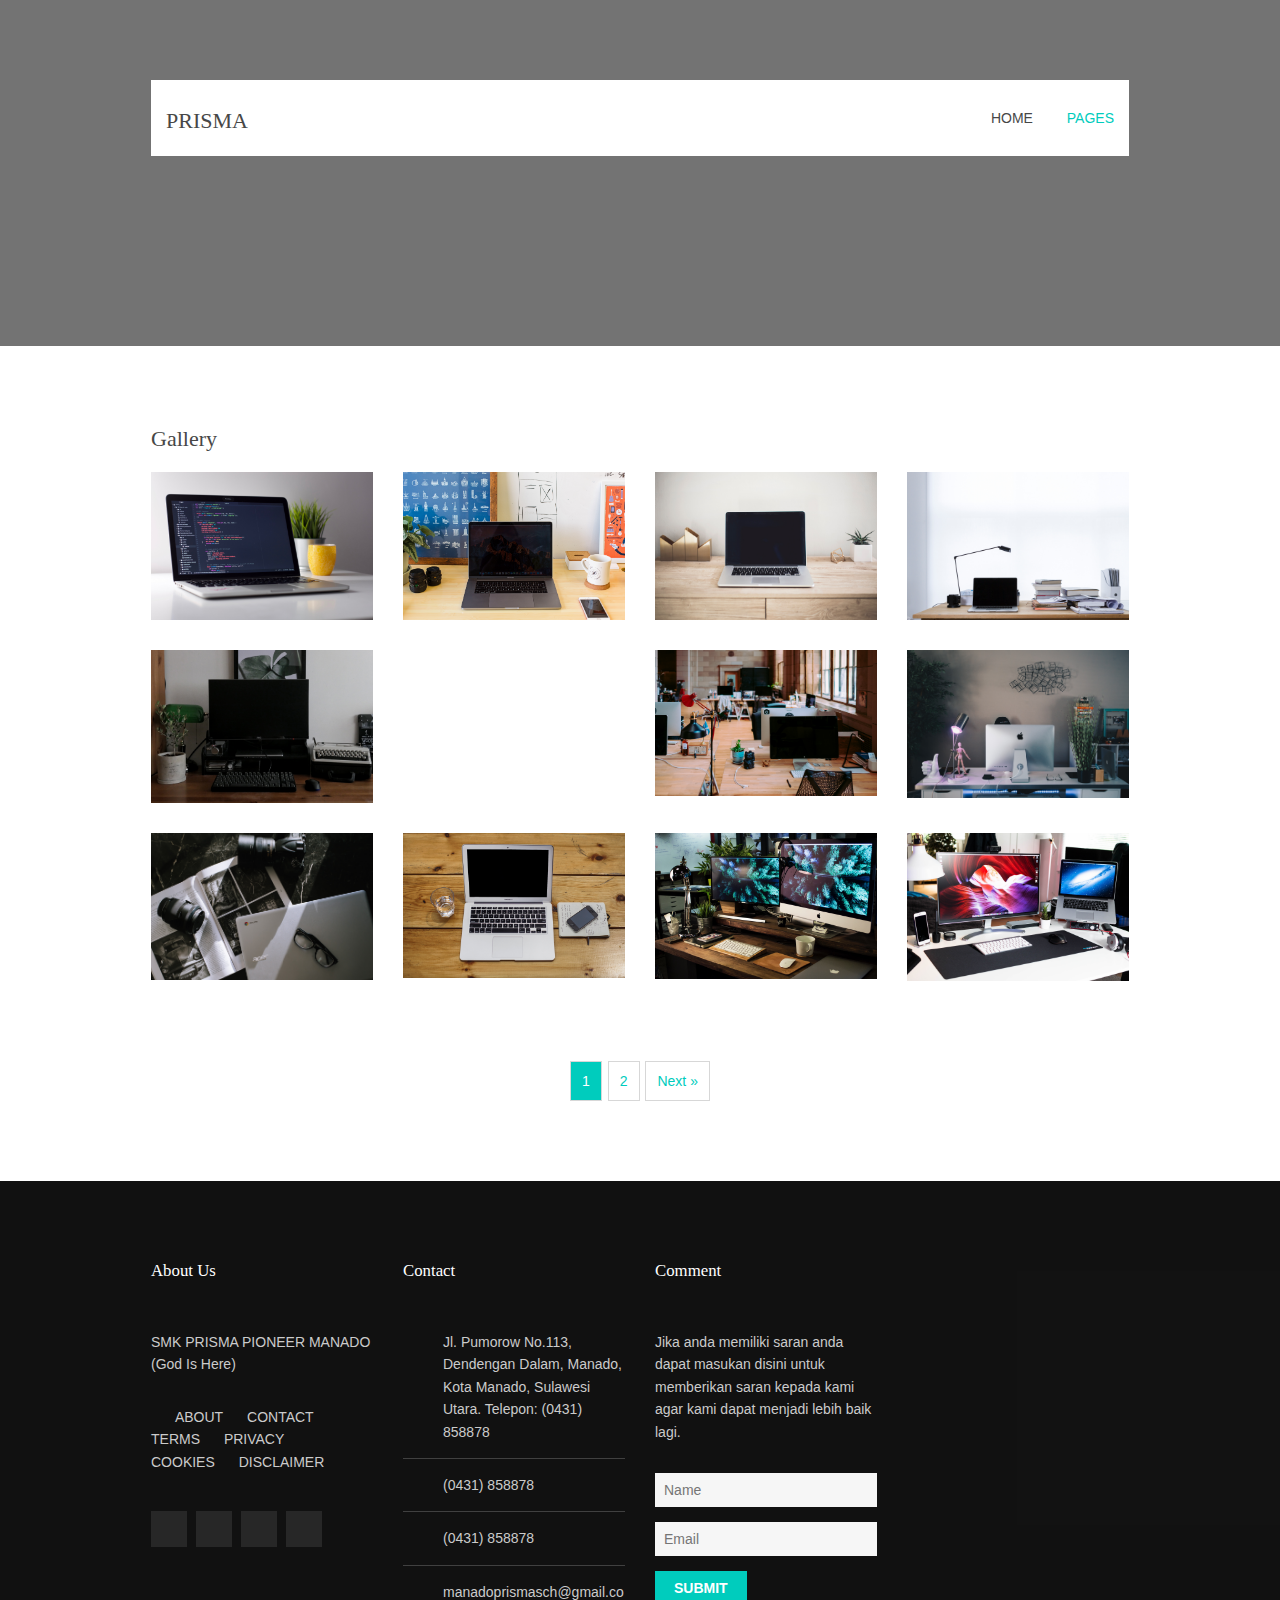
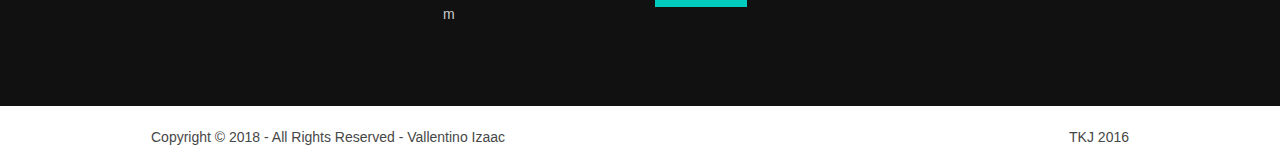
==== pages/gallery.html @ 7040f7f2 "Initial Commit" ====
<!DOCTYPE html>
<!--
Template Name: Yoffa
Author: <a href="http://www.os-templates.com/">OS Templates</a>
Author URI: http://www.os-templates.com/
Licence: Free to use under our free template licence terms
Licence URI: http://www.os-templates.com/template-terms
-->
<html lang="">
<!-- To declare your language - read more here: https://www.w3.org/International/questions/qa-html-language-declarations -->
<head>
<title>SMK PRISMA PIONEER|Gallery</title>
<meta charset="utf-8">
<meta name="viewport" content="width=device-width, initial-scale=1.0, maximum-scale=1.0, user-scalable=no">
<link href="../layout/styles/layout.css" rel="stylesheet" type="text/css" media="all">
</head>
<body id="top">
<!-- ################################################################################################ -->
<!-- ################################################################################################ -->
<!-- ################################################################################################ -->
<!-- Top Background Image Wrapper -->
<div class="topspacer bgded overlay" style="background-color: #grey;"> 
  <!-- ################################################################################################ -->
  <div class="wrapper row1">
    <header id="header" class="hoc clear"> 
      <!-- ################################################################################################ -->
      <div id="logo" class="fl_left">
        <h1><a href="../index.html">PRISMA</a></h1>
      </div>
      <!-- ################################################################################################ -->
      <nav id="mainav" class="fl_right">
        <ul class="clear">
          <li><a href="../index.html">Home</a></li>
          <li class="active"><a class="drop" href="#">Pages</a>
            <ul>
              <li class="active"><a href="gallery.html">Gallery</a></li>
              <li><a href="full-width.html">SMK Prisma Pioneer</a></li>
            </ul>
          </li>
      </nav>
    </header>
    <!-- ################################################################################################ -->
  </div>
  <!-- ################################################################################################ -->
  <!-- ################################################################################################ -->
  <!-- ################################################################################################ -->
  <div id="breadcrumb" class="hoc clear"> 
    <!-- ################################################################################################ -->
  <!-- <h6 class="heading">Gallery</h6> -->
    <!-- ################################################################################################ -->
  </div>
  <!-- ################################################################################################ -->
</div>
<!-- End Top Background Image Wrapper -->
<!-- ################################################################################################ -->
<!-- ################################################################################################ -->
<!-- ################################################################################################ -->
<div class="wrapper row3">
  <main class="hoc container clear"> 
    <!-- main body -->
    <!-- ################################################################################################ -->
    <div class="content"> 
      <!-- ################################################################################################ -->
      <div id="gallery">
        <figure>
          <header class="heading">Gallery</header>
          <ul class="nospace clear">
            <li class="one_quarter first"><a href="#"><img src="../images/demo/gallery/clement-h-544786-unsplash.jpg" alt=""></a></li>
            <li class="one_quarter"><a href="#"><img src="../images/demo/gallery/mia-baker-322599-unsplash.jpg" alt=""></a></li>
            <li class="one_quarter"><a href="#"><img src="../images/demo/gallery/kari-shea-272383-unsplash.jpg" alt=""></a></li>
            <li class="one_quarter"><a href="#"><img src="../images/demo/gallery/freddie-marriage-264214-unsplash.jpg" alt=""></a></li>
            <li class="one_quarter first"><a href="#"><img src="../images/demo/gallery/hugo-gf-311501-unsplash.jpg" alt=""></a></li>
            <li class="one_quarter"><a href="#"><img src="../images/demo/gallery/fatos-bytyqi-535528-unsplash.jpg" alt=""></a></li>
            <li class="one_quarter"><a href="#"><img src="../images/demo/gallery/annie-spratt-294450-unsplash.jpg" alt=""></a></li>
            <li class="one_quarter"><a href="#"><img src="../images/demo/gallery/med-badr-chemmaoui-524648-unsplash.jpg" alt=""></a></li>
            <li class="one_quarter first"><a href="#"><img src="../images/demo/gallery/anete-lusina-609854-unsplash.jpg" alt=""></a></li>
            <li class="one_quarter"><a href="#"><img src="../images/demo/gallery/alejandro-escamilla-6-unsplash.jpg" alt=""></a></li>
            <li class="one_quarter"><a href="#"><img src="../images/demo/gallery/green-chameleon-176136-unsplash.jpg" alt=""></a></li>
            <li class="one_quarter"><a href="#"><img src="../images/demo/gallery/andreas-palmer-284310-unsplash.jpg" alt=""></a></li>
          </ul>
          <!-- <figcaption>Gallery Description Goes Here</figcaption> -->
        </figure>
      </div>
      <!-- ################################################################################################ -->
      <!-- ################################################################################################ -->
      <nav class="pagination">
        <ul>
          <li class="current"><strong>1</strong></li>
          <li><a href="file:///C:/Users/Vallen/Downloads/Compressed/yoffa/yoffa/pages/gallery2.html">2</a></li>
          <li><a href="file:///C:/Users/Vallen/Downloads/Compressed/yoffa/yoffa/pages/gallery2.html">Next &raquo;</a></li>
        </ul>
      </nav>
      <!-- ################################################################################################ -->
    </div>
    <!-- ################################################################################################ -->
    <!-- / main body -->
    <div class="clear"></div>
  </main>
</div>
<!-- ################################################################################################ -->
<!-- ################################################################################################ -->
<!-- ################################################################################################ -->
<div class="wrapper row4 bgded overlay" style="background-image:url('img/tentang.jpg');">
  <footer id="footer" class="hoc clear"> 
    <!-- ################################################################################################ -->
    <div class="one_quarter first">
      <h6 class="heading">About Us</h6>
      <p class="btmspace-30">SMK PRISMA PIONEER MANADO (God Is Here)</p>
      <nav class="btmspace-30">
        <ul class="nospace">
          <li><a href="index.html"><i class="fa fa-lg fa-home"></i></a></li>
          <li><a href="#">About</a></li>
          <li><a href="#">Contact</a></li>
          <li><a href="#">Terms</a></li>
          <li><a href="#">Privacy</a></li>
          <li><a href="#">Cookies</a></li>
          <li><a href="#">Disclaimer</a></li>
        </ul>
      </nav>
      <ul class="faico clear">
        <li><a class="faicon-facebook" href="https://www.facebook.com/manado.prisma.school/"><i class="fa fa-facebook"></i></a></li>
        <li><a class="faicon-twitter" href="https://twitter.com/manadoprismasch"><i class="fa fa-twitter"></i></a></li>
        <li><a class="faicon-instagram" href="https://www.instagram.com/manadoprismaschool/?hl=id"><i class="fa fa-instagram"></i></a></li>
        <li><a class="faicon-youtube" href="#"><i class="fa fa-youtube"></i></a></li>
      </ul>
    </div>
    <div class="one_quarter">
      <h6 class="heading">Contact</h6>
      <ul class="nospace linklist contact">
        <li><i class="fa fa-map-marker"></i>
          <address>
          Jl. Pumorow No.113, Dendengan Dalam, Manado, Kota Manado, Sulawesi Utara.
          Telepon: (0431) 858878
          </address>
        </li>
        <li><i class="fa fa-phone"></i> (0431) 858878</li>
        <li><i class="fa fa-fax"></i> (0431) 858878</li>
        <li><i class="fa fa-envelope-o"></i> manadoprismasch@gmail.com</li>
      </ul>
    </div>
   
    <div class="one_quarter">
      <h6 class="heading">Comment</h6>
      <p class="btmspace-30">Jika anda memiliki saran anda dapat masukan disini untuk memberikan saran kepada kami agar kami dapat menjadi lebih baik lagi.</p>
      <form method="post" action="#">
        <fieldset>
          <legend>Newsletter:</legend>
          <input class="btmspace-15" type="text" value="" placeholder="Name">
          <input class="btmspace-15" type="text" value="" placeholder="Email">
          <button type="submit" value="submit">Submit</button>
        </fieldset>
      </form>
    </div>
    <!-- ################################################################################################ -->
  </footer>
</div>
<!-- ################################################################################################ -->
<!-- ################################################################################################ -->
<!-- ################################################################################################ -->
<div class="wrapper row5">
  <div id="copyright" class="hoc clear"> 
    <!-- ################################################################################################ -->
    <p class="fl_left">Copyright &copy; 2018 - All Rights Reserved - <a href="https://www.facebook.com/brayan.vallentino">Vallentino Izaac</a></p>
    <p class="fl_right">TKJ 2016<a target="_blank" href="#" title="Free Website Templates"></a></p>
    <!-- ################################################################################################ -->
  </div>
</div>
<!-- ################################################################################################ -->
<!-- ################################################################################################ -->
<!-- ################################################################################################ -->
<a id="backtotop" href="#top"><i class="fa fa-chevron-up"></i></a>
<!-- JAVASCRIPTS -->
<script src="../layout/scripts/jquery.min.js"></script>
<script src="../layout/scripts/jquery.backtotop.js"></script>
<script src="../layout/scripts/jquery.mobilemenu.js"></script>
</body>
</html>
---- layout/styles/layout.css ----
@charset "utf-8";


@import url("font-awesome.min.css");
@import url("custom.flexslider.css");
@import url("framework.css");

/* Rows
--------------------------------------------------------------------------------------------------------------- */
.row1, .row1 a{}
.row2, .row2 a{}
.row3, .row3 a{}
.row4, .row4 a{}
.row5, .row5 a{}


/* Header + Pageintro Wrapping Spacer
--------------------------------------------------------------------------------------------------------------- */
.topspacer{padding:80px 0 0;}


/* Header
--------------------------------------------------------------------------------------------------------------- */
#header{padding:0 15px;}
.topspacer-bgded-overlay {
}

#header #logo{margin:28px 0 0 0;}
#header #logo h1{margin:0; padding:0; font-size:22px; text-transform:uppercase;}


/* Page Intro
--------------------------------------------------------------------------------------------------------------- */
#pageintro{padding:180px 0;}

#pageintro article{max-width:65%; margin:0 auto; text-align:center;}
#pageintro article *{text-transform:uppercase;}
#pageintro article .heading{margin:0 0 30px 0; padding:0; line-height:1; font-size:38px;}
#pageintro article p{margin:0;}
#pageintro article p:first-of-type{margin-bottom:20px; font-size:16px; letter-spacing:5px;}
#pageintro article footer{margin-top:50px;}


/* Intro Blocks
--------------------------------------------------------------------------------------------------------------- */
#introblocks{}

#introblocks ul{display:table; width:100%; height:100%; border:none;}
#introblocks ul li{display:table-cell; width:33.33333333333333%; height:100%; padding:5% 2%; border:solid; border-collapse:collapse; border-width:0 1px 0 0;}
#introblocks ul li:last-child{border:0;}
#introblocks ul li *{margin:0; padding:0; line-height:normal;}
#introblocks ul li div{position:relative; padding-left:65px; word-wrap:break-word;}
#introblocks ul li div i{display:block; position:absolute; top:-2px; left:0; width:50px; font-size:46px; line-height:1;}
#introblocks ul li div .heading{font-size:1.2rem;}


/* Content Area
--------------------------------------------------------------------------------------------------------------- */
.container{padding:80px 0;}

/* Content */
.container .content{}

.sectiontitle{margin-bottom:50px;}
.sectiontitle *{margin:0;}

.intro{}
.intro article{max-width:320px;}
.intro article .heading{font-size:1.2rem;}
.intro article .excerpt{padding:20px;}
.intro article .excerpt *{margin:0 0 10px 0;}
.intro article .excerpt footer{margin:0;}

.cta{}
.cta footer{margin-bottom:0;}/* Used when elements stack in small viewports */

/* Comments */
#comments ul{margin:0 0 40px 0; padding:0; list-style:none;}
#comments li{margin:0 0 10px 0; padding:15px;}
#comments .avatar{float:right; margin:0 0 10px 10px; padding:3px; border:1px solid;}
#comments address{font-weight:bold;}
#comments time{font-size:smaller;}
#comments .comcont{display:block; margin:0; padding:0;}
#comments .comcont p{margin:10px 5px 10px 0; padding:0;}

#comments form{display:block; width:100%;}
#comments input, #comments textarea{width:100%; padding:10px; border:1px solid;}
#comments textarea{overflow:auto;}
#comments div{margin-bottom:15px;}
#comments input[type="submit"], #comments input[type="reset"]{display:inline-block; width:auto; min-width:150px; margin:0; padding:8px 5px; cursor:pointer;}

/* Sidebar */
.container .sidebar{}

.sidebar .sdb_holder{margin-bottom:50px;}
.sidebar .sdb_holder:last-child{margin-bottom:0;}


/* Footer
--------------------------------------------------------------------------------------------------------------- */
#footer{padding:80px 0;}

#footer .heading{margin-bottom:50px; font-size:1.2rem;}

#footer nav{text-transform:uppercase;}
#footer nav ul li{display:inline-block; margin-right:20px;}
#footer nav ul li:last-child{margin-right:0;}

#footer .linklist li{display:block; margin-bottom:15px; padding:0 0 15px 0; border-bottom:1px solid;}
#footer .linklist li:last-child{margin:0; padding:0; border:none;}
#footer .linklist li::before, #footer .linklist li::after{display:table; content:"";}
#footer .linklist li, #footer .linklist li::after{clear:both;}

#footer .contact.linklist li, #footer .contact.linklist li:last-child{position:relative; padding-left:40px;}
#footer .contact li *{margin:0; padding:0; line-height:1.6;}
#footer .contact li i{display:block; position:absolute; top:0; left:0; width:30px; font-size:16px; text-align:center;}

#footer input, #footer button{border:1px solid;}
#footer input{display:block; width:100%; padding:8px;}
#footer button{padding:8px 18px 10px; text-transform:uppercase; font-weight:700; cursor:pointer;}


/* Copyright
--------------------------------------------------------------------------------------------------------------- */
#copyright{padding:20px 0;}
#copyright *{margin:0; padding:0;}


/* Transition Fade
This gives a smooth transition to "ALL" elements used in the layout - other than the navigation form used in mobile devices
If you don't want it to fade all elements, you have to list the ones you want to be faded individually
Delete it completely to stop fading
--------------------------------------------------------------------------------------------------------------- */
*, *::before, *::after{transition:all .3s ease-in-out;}
#mainav form *{transition:none !important;}


/* ------------------------------------------------------------------------------------------------------------ */
/* ------------------------------------------------------------------------------------------------------------ */
/* ------------------------------------------------------------------------------------------------------------ */
/* ------------------------------------------------------------------------------------------------------------ */
/* ------------------------------------------------------------------------------------------------------------ */


/* Navigation
--------------------------------------------------------------------------------------------------------------- */
nav ul, nav ol{margin:0; padding:0; list-style:none;}

#mainav, #breadcrumb, .sidebar nav{line-height:normal;}
#mainav .drop::after, #mainav li li .drop::after, #breadcrumb li a::after, .sidebar nav a::after{position:absolute; font-family:"FontAwesome"; font-size:10px; line-height:10px;}

/* Top Navigation */
#mainav{}
#mainav ul{text-transform:uppercase;}
#mainav ul ul{z-index:9999; position:absolute; width:180px; text-transform:none;}
#mainav ul ul ul{left:180px; top:0;}
#mainav li{display:inline-block; position:relative; margin:0 15px 0 0; padding:0;}
#mainav li:last-child{margin-right:0;}
#mainav li li{width:100%; margin:0;}
#mainav li a{display:block; padding:30px 0;}
#mainav li li a{border:solid; border-width:0 0 1px 0;}
#mainav .drop{padding-left:15px;}
#mainav li li a, #mainav li li .drop{display:block; margin:0; padding:10px 15px;}
#mainav .drop::after, #mainav li li .drop::after{content:"\f0d7";}
#mainav .drop::after{top:35px; left:5px;}
#mainav li li .drop::after{top:15px; left:5px;}
#mainav ul ul{visibility:hidden; opacity:0;}
#mainav ul li:hover > ul{visibility:visible; opacity:1;}

#mainav form{display:none; margin:0; padding:0;}
#mainav form select, #mainav form select option{display:block; cursor:pointer; outline:none;}
#mainav form select{width:100%; padding:5px; border:1px solid;}
#mainav form select option{margin:5px; padding:0; border:none;}

/* Breadcrumb */
#breadcrumb{padding:160px 0 30px;}
#breadcrumb ul{margin:0; padding:0; list-style:none; text-transform:uppercase; opacity:.5;}
#breadcrumb:hover ul{opacity:1;}
#breadcrumb li{display:inline-block; margin:0 6px 0 0; padding:0;}
#breadcrumb li a{display:block; position:relative; margin:0; padding:0 12px 0 0; font-size:12px;}
#breadcrumb li a::after{top:3px; right:0; content:"\f101";}
#breadcrumb li:last-child a{margin:0; padding:0;}
#breadcrumb li:last-child a::after{display:none;}
#breadcrumb .heading{margin:0 0 20px 0; font-size:1.6rem;}

/* Sidebar Navigation */
.sidebar nav{display:block; width:100%;}
.sidebar nav li{margin:0 0 3px 0; padding:0;}
.sidebar nav a{display:block; position:relative; margin:0; padding:5px 10px 5px 15px; text-decoration:none; border:solid; border-width:0 0 1px 0;}
.sidebar nav a::after{top:9px; left:5px; content:"\f101";}
.sidebar nav ul ul a{padding-left:35px;}
.sidebar nav ul ul a::after{left:25px;}
.sidebar nav ul ul ul a{padding-left:55px;}
.sidebar nav ul ul ul a::after{left:45px;}

/* Pagination */
.pagination{display:block; width:100%; text-align:center; clear:both;}
.pagination li{display:inline-block; margin:0 2px 0 0;}
.pagination li:last-child{margin-right:0;}
.pagination a, .pagination strong{display:block; padding:8px 11px; border:1px solid; background-clip:padding-box; font-weight:normal;}

/* Back to Top */
#backtotop{z-index:999; display:inline-block; position:fixed; visibility:hidden; bottom:20px; right:20px; width:36px; height:36px; line-height:36px; font-size:16px; text-align:center; opacity:.2;}
#backtotop i{display:block; width:100%; height:100%; line-height:inherit;}
#backtotop.visible{visibility:visible; opacity:.5;}
#backtotop:hover{opacity:1;}


/* Tables
--------------------------------------------------------------------------------------------------------------- */
table, th, td{border:1px solid; border-collapse:collapse; vertical-align:top;}
table, th{table-layout:auto;}
table{width:100%; margin-bottom:15px;}
th, td{padding:5px 8px;}
td{border-width:0 1px;}


/* Gallery
--------------------------------------------------------------------------------------------------------------- */
#gallery{display:block; width:100%; margin-bottom:50px;}
#gallery figure figcaption{display:block; width:100%; clear:both;}
#gallery li{margin-bottom:30px;}


/* Font Awesome Social Icons
--------------------------------------------------------------------------------------------------------------- */
.faico{margin:0; padding:0; list-style:none;}
.faico li{display:inline-block; margin:8px 5px 0 0; padding:0; line-height:normal;}
.faico li:last-child{margin-right:0;}
.faico a{display:inline-block; width:36px; height:36px; line-height:36px; font-size:18px; text-align:center;}

.faico a{color:#FFFFFF; background-color:#272727;}

.faicon-dribble:hover{background-color:#EA4C89;}
.faicon-facebook:hover{background-color:#3B5998;}
.faicon-google-plus:hover{background-color:#DB4A39;}
.faicon-linkedin:hover{background-color:#0E76A8;}
.faicon-twitter:hover{background-color:#00ACEE;}
.faicon-vk:hover{background-color:#4E658E;}


/* ------------------------------------------------------------------------------------------------------------ */
/* ------------------------------------------------------------------------------------------------------------ */
/* ------------------------------------------------------------------------------------------------------------ */
/* ------------------------------------------------------------------------------------------------------------ */
/* ------------------------------------------------------------------------------------------------------------ */


/* Colours
--------------------------------------------------------------------------------------------------------------- */
body{color:#474747; background-color:#FFFFFF;}
a{color:#00CCBD;}
a:active, a:focus{background:transparent;}/* IE10 + 11 Bugfix - prevents grey background */
hr, .borderedbox{border-color:#D7D7D7;}
label span{color:#FF0000; background-color:inherit;}
input:focus, textarea:focus, *:required:focus{border-color:#00CCBD;}
.overlay{color:#FFFFFF; background-color:inherit;}
.overlay::after{color:inherit; background-color:rgba(0,0,0,.55);}

.btn, .btn.inverse:hover, a .icon.fa, a.inverse:hover .icon.fa{color:#FFFFFF; background-color:#00CCBD; border-color:#00CCBD;}
.btn:hover, .btn.inverse, a:hover .icon.fa, a.inverse .icon.fa{color:inherit; background-color:transparent; border-color:inherit;}


/* Rows */
.row1{color:#474747;}
.row2{color:#474747; background-color:#F6F6F6;}
.row3{color:#474747; background-color:#FFFFFF;}
.row4{color:#CBCBCB; background-color:#272727;}
.row5, .row5 a{color:#474747; background-color:#FFFFFF;}


/* Header */
#header{color:inherit; background-color:#FFFFFF;}
#header #logo a{color:inherit;}


/* Intro Blocks */
#introblocks{color:#FFFFFF; background:#00CCBD;}
#introblocks ul, #introblocks ul li{border-color:#FFFFFF;}


/* Content Area */
.intro article{color:inherit; background-color:#FFFFFF;}


/* Footer */
#footer .heading{color:#FFFFFF;}
#footer hr, #footer .borderedbox, #footer .linklist li{border-color:rgba(255,255,255,.2);}
#footer nav a{color:inherit;}
#footer nav li:first-child a, #footer nav a:hover{color:#00CCBD;}
#footer input, #footer button{border-color:transparent;}
#footer input{color:#474747; background-color:#F6F6F6;}
#footer input:focus{border-color:#00CCBD;}
#footer button{color:#FFFFFF; background-color:#00CCBD;}


/* Navigation */
#mainav li a{color:inherit;}
#mainav .active a, #mainav a:hover, #mainav li:hover > a{color:#00CCBD; background-color:inherit;}
#mainav li li a, #mainav .active li a{color:#FFFFFF; background-color:rgba(0,0,0,.6); border-color:rgba(0,0,0,.6);}
#mainav li li:hover > a, #mainav .active .active > a{color:#FFFFFF; background-color:#00CCBD;}
#mainav form select{color:#FFFFFF; background-color:#000000; border-color:rgba(255,255,255,.2);}

#breadcrumb a{color:inherit; background-color:inherit;}
#breadcrumb li:last-child a{color:#00CCBD;}

.container .sidebar nav a{color:inherit; border-color:#D7D7D7;}
.container .sidebar nav a:hover{color:#00CCBD;}

.pagination a, .pagination strong{border-color:#D7D7D7;}
.pagination .current *{color:#FFFFFF; background-color:#00CCBD;}

#backtotop{color:#FFFFFF; background-color:#00CCBD;}


/* Tables + Comments */
table, th, td, #comments .avatar, #comments input, #comments textarea{border-color:#D7D7D7;}
#comments input:focus, #comments textarea:focus, #comments *:required:focus{border-color:#00CCBD;}
th{color:#FFFFFF; background-color:#373737;}
tr, #comments li, #comments input[type="submit"], #comments input[type="reset"]{color:inherit; background-color:#FBFBFB;}
tr:nth-child(even), #comments li:nth-child(even){color:inherit; background-color:#F7F7F7;}
table a, #comments a{background-color:inherit;}


/* ------------------------------------------------------------------------------------------------------------ */
/* ------------------------------------------------------------------------------------------------------------ */
/* ------------------------------------------------------------------------------------------------------------ */
/* ------------------------------------------------------------------------------------------------------------ */
/* ------------------------------------------------------------------------------------------------------------ */


/* Media Queries
--------------------------------------------------------------------------------------------------------------- */
@-ms-viewport{width:device-width;}


/* Max Wrapper Width - Laptop, Desktop etc.
--------------------------------------------------------------------------------------------------------------- */
@media screen and (min-width:978px){
	.hoc{max-width:978px;}
}


/* Mobile Devices
--------------------------------------------------------------------------------------------------------------- */
@media screen and (max-width:900px){
	.hoc{max-width:90%;}

	#header{padding:20px;}
	#header #logo{margin:5px 0 0 0;}

	#mainav{}
	#mainav ul{display:none;}
	#mainav form{display:block;}

	#breadcrumb{}

	.container{}
	#comments input[type="reset"]{margin-top:10px;}
	.pagination li{display:inline-block; margin:0 5px 5px 0;}

	#footer{}

	#copyright{}
	#copyright p:first-of-type{margin-bottom:10px;}
}


@media screen and (max-width:750px){
	.imgl, .imgr{display:inline-block; float:none; margin:0 0 10px 0;}
	.fl_left, .fl_right{display:block; float:none;}
	.group .group > *:last-child, .clear .clear > *:last-child, .clear .group > *:last-child, .group .clear > *:last-child{margin-bottom:0;}/* Experimental - Needs more testing in different situations, stops double margin when stacking */
	.one_half, .one_third, .two_third, .one_quarter, .two_quarter, .three_quarter{display:block; float:none; width:auto; margin:0 0 30px 0; padding:0;}

	#header{text-align:center;}
	#header #logo{margin:0 0 15px 0;}

	#footer{padding-bottom:50px;}/* Not neccessary, just looks a little better */
}


/* Other
--------------------------------------------------------------------------------------------------------------- */
@media screen and (max-width:650px){
	.scrollable{display:block; width:100%; margin:0 0 30px 0; padding:0 0 15px 0; overflow:auto; overflow-x:scroll;}
	.scrollable table{margin:0; padding:0; white-space:nowrap;}

	.inline li{display:block; margin-bottom:10px;}
	.pushright li{margin-right:0;}

	.font-x2{font-size:1.4rem;}
	.font-x3{font-size:1.6rem;}

	#pageintro li article{max-width:none; width:100%;}
	#pageintro li .heading{font-size:2rem;}

	#introblocks ul, #introblocks ul li{display:block; width:100%; height:100%;}
	#introblocks ul li{padding:25px; border-width:0 0 1px 0;}
}
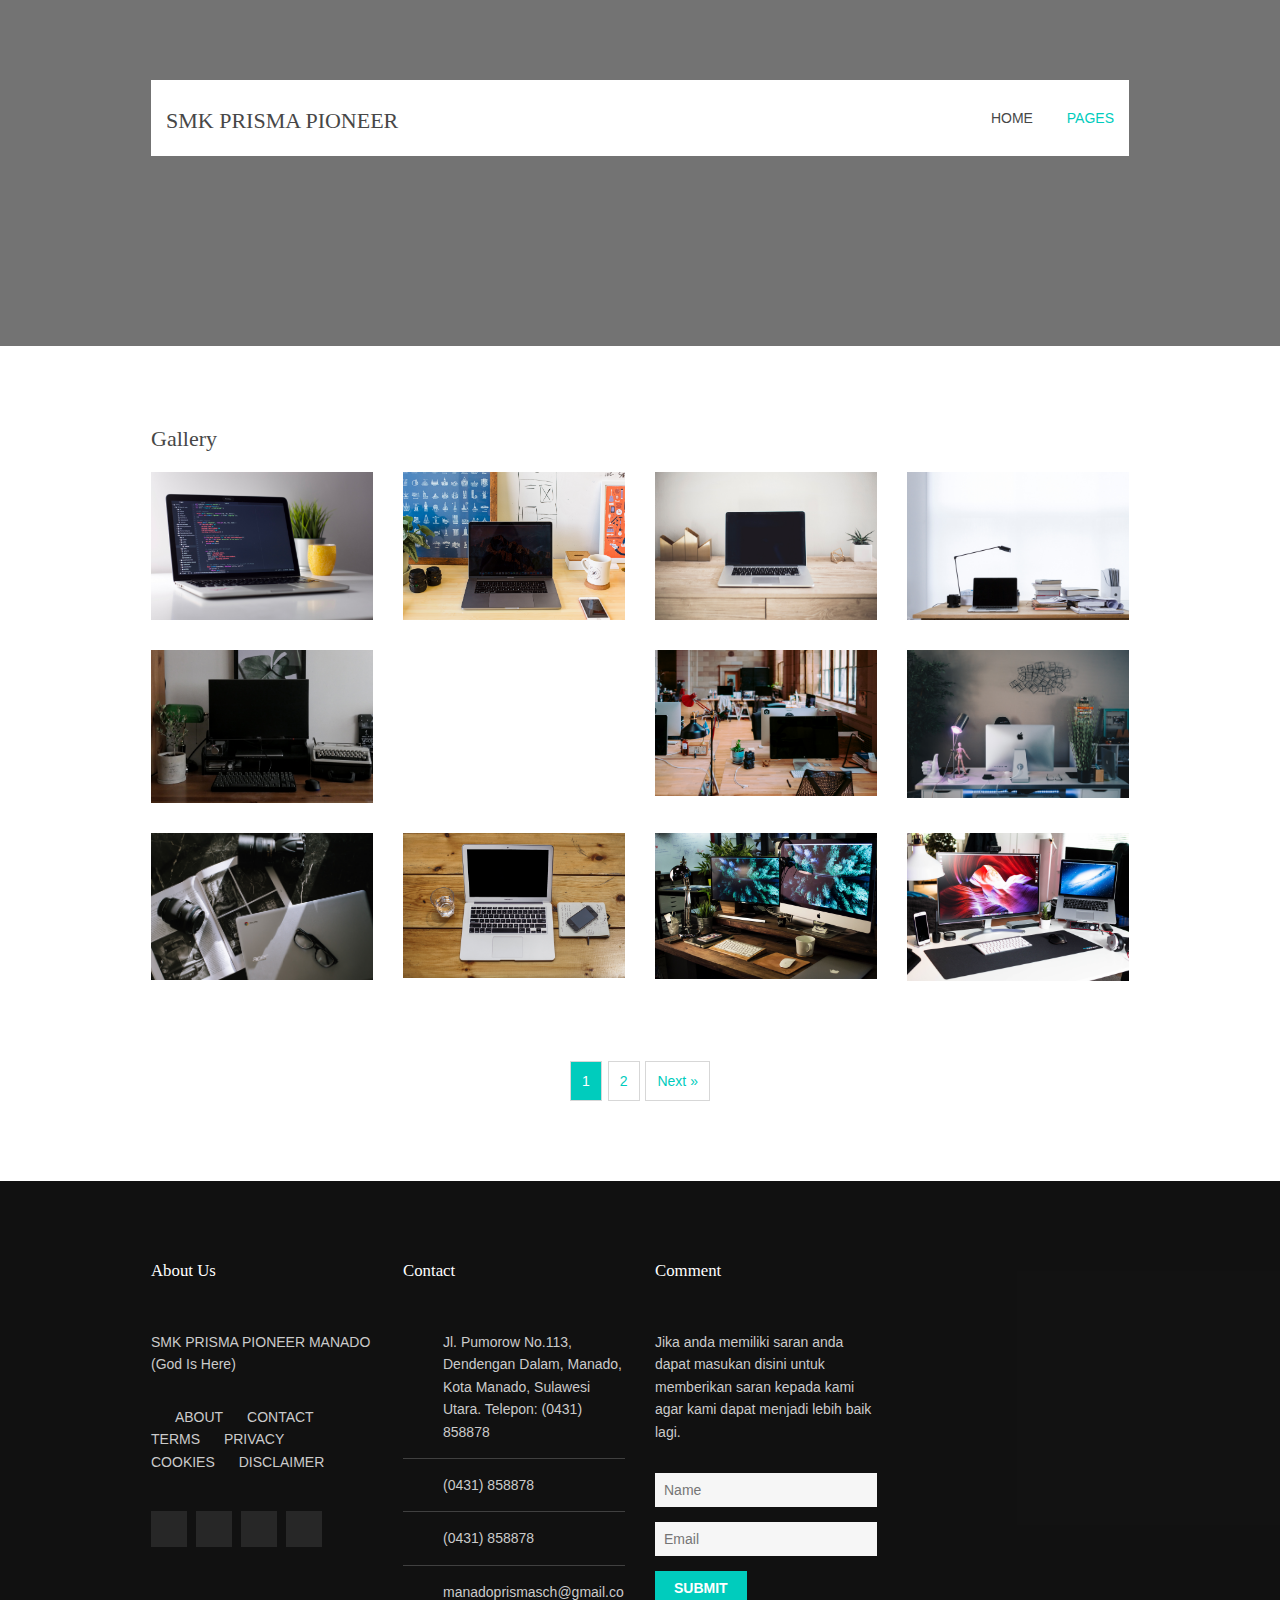
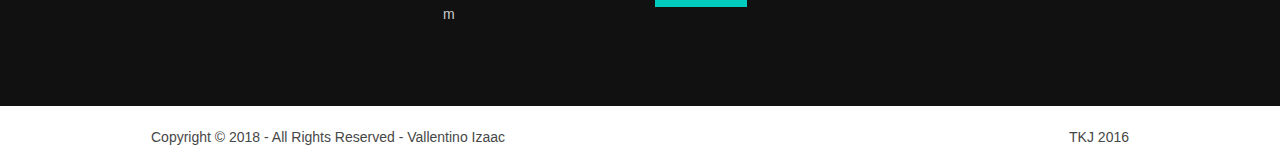
==== commit 8bb803ea: "Initial Commit" ====
--- a/pages/gallery.html
+++ b/pages/gallery.html
@@ -25,7 +25,7 @@
     <header id="header" class="hoc clear"> 
       <!-- ################################################################################################ -->
       <div id="logo" class="fl_left">
-        <h1><a href="../index.html">PRISMA</a></h1>
+        <h1><a href="../index.html">SMK Prisma Pioneer</a></h1>
       </div>
       <!-- ################################################################################################ -->
       <nav id="mainav" class="fl_right">
@@ -34,9 +34,9 @@
           <li class="active"><a class="drop" href="#">Pages</a>
             <ul>
               <li class="active"><a href="gallery.html">Gallery</a></li>
-              <li><a href="full-width.html">SMK Prisma Pioneer</a></li>
+              <li><a href="../index.html">SMK Prisma Pioneer</a></li>
             </ul>
-          </li>
+          </li> 
       </nav>
     </header>
     <!-- ################################################################################################ -->
@@ -86,8 +86,8 @@
       <nav class="pagination">
         <ul>
           <li class="current"><strong>1</strong></li>
-          <li><a href="file:///C:/Users/Vallen/Downloads/Compressed/yoffa/yoffa/pages/gallery2.html">2</a></li>
-          <li><a href="file:///C:/Users/Vallen/Downloads/Compressed/yoffa/yoffa/pages/gallery2.html">Next &raquo;</a></li>
+          <li><a href="//vallentino06.github.io/pages/gallery2.html">2</a></li>
+          <li><a href="//vallentino06.github.io/pages/gallery2.html">Next &raquo;</a></li>
         </ul>
       </nav>
       <!-- ################################################################################################ -->
